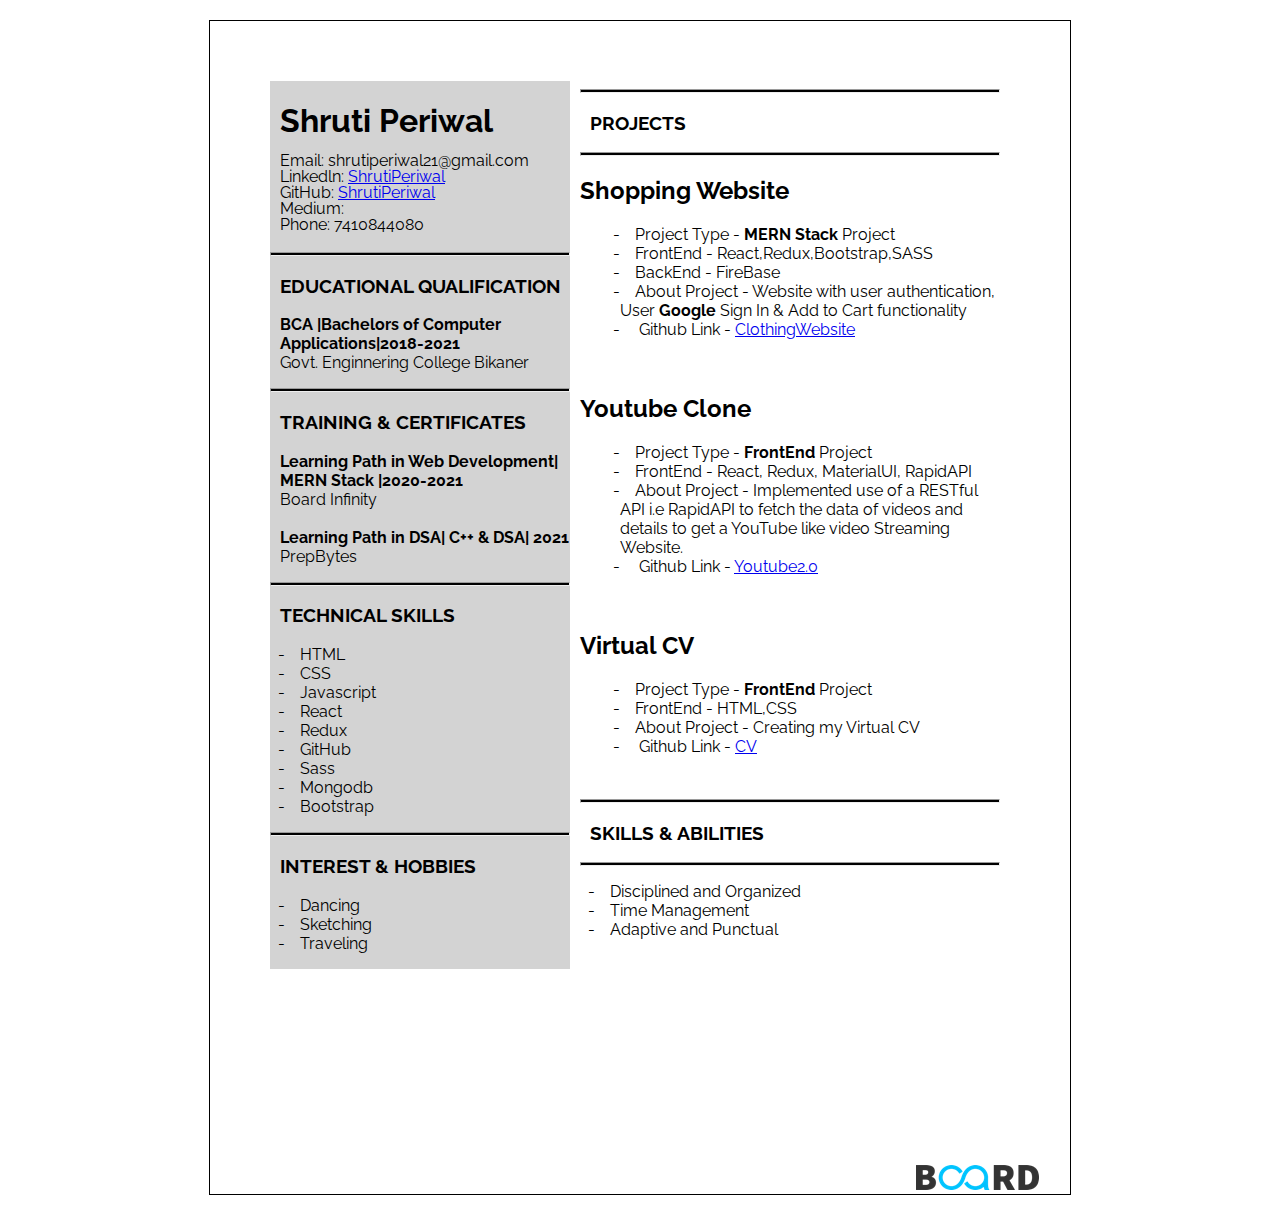
==== index.html @ 3e80f3d0 "cv" ====
<!DOCTYPE html>
<html>
  <head>
    <meta charset="utf-8" />
    <meta http-equiv="X-UA-Compatible" content="IE=edge" />
    <title>CV</title>
    <meta name="description" content="" />
    <meta name="viewport" content="width=device-width, initial-scale=1" />
    <link rel="stylesheet" href="style.css" type="text/css" />
    <link rel="preconnect" href="https://fonts.googleapis.com" />
    <link rel="preconnect" href="https://fonts.gstatic.com" crossorigin />
    <link
      href="https://fonts.googleapis.com/css2?family=Lato&family=Raleway:wght@400;900&display=swap"
      rel="stylesheet"
    />
  </head>
  <body>
    <div class="container">
      <div class="contanier-left">
        <h1>Shruti Periwal</h1>
        <div class="lh0">
          <p>Email: shrutiperiwal21@gmail.com</p>
          <p>
            Linkedln:
            <a href="https://linkedin.com/in/shruti-periwal-11400b213"
              >ShrutiPeriwal</a
            >
          </p>
          <p>
            GitHub: <a href="https://github.com/ShrutiPeriwal">ShrutiPeriwal</a>
          </p>
          <p>Medium:</p>
          <p>Phone: 7410844080</p>
        </div>
        <br />

        <hr />
        <h3>EDUCATIONAL QUALIFICATION</h3>
        <ul style="list-style-type: none; padding-left: 10px">
          <li><b>BCA |Bachelors of Computer Applications|2018-2021</b></li>
          <li>Govt. Enginnering College Bikaner</li>
        </ul>

        <hr />
        <h3>TRAINING & CERTIFICATES</h3>
        <ul style="list-style-type: none; padding-left: 10px">
          <li>
            <b>Learning Path in Web Development| MERN Stack |2020-2021</b>
          </li>
          <li>Board Infinity</li>
          <br />
          <li><b>Learning Path in DSA| C++ & DSA| 2021</b></li>
          <li>PrepBytes</li>
        </ul>

        <hr />
        <h3>TECHNICAL SKILLS</h3>
        <ul style="list-style-type: '-'; padding-left: 15px">
          <li>&emsp;HTML</li>
          <li>&emsp;CSS</li>
          <li>&emsp;Javascript</li>
          <li>&emsp;React</li>
          <li>&emsp;Redux</li>
          <li>&emsp;GitHub</li>
          <li>&emsp;Sass</li>
          <li>&emsp;Mongodb</li>
          <li>&emsp;Bootstrap</li>
        </ul>

        <hr />
    
        <h3>INTEREST & HOBBIES</h3>
        <ul style="list-style-type: '-'; padding-left: 15px">
          <li>&emsp;Dancing</li>
          <li>&emsp;Sketching</li>
          <li>&emsp;Traveling</li>
        </ul>
      </div>

      <div class="container-right">
        <!-- <hr>
                <h3>Fresher</h3> -->
        <hr />
        <h3>PROJECTS</h3>
        <hr />
        <h2>Shopping Website</h2>
        <ul style="list-style-type: '-';">
          <li>&emsp;Project Type - <b>MERN Stack</b> Project</li>
          <li>&emsp;FrontEnd - React,Redux,Bootstrap,SASS</li>
          <li>&emsp;BackEnd - FireBase</li>
          <li>&emsp;About Project - Website with user authentication, User <b>Google</b> Sign In & Add to Cart functionality</li>
          <li>&emsp;
            Github Link -
            <a href="https://github.com/ShrutiPeriwal/clothing-website"
              >ClothingWebsite</a
            >
          </li>
        </ul>
        <br />
        <h2>Youtube Clone</h2>
        <ul style="list-style-type: '-';">
          <li>&emsp;Project Type - <b>FrontEnd</b> Project</li>
          <li>&emsp;FrontEnd - React, Redux, MaterialUI, RapidAPI</li>
          <li>&emsp;About Project - Implemented use of a RESTful API i.e RapidAPI to fetch the data of videos and details to get a YouTube like video Streaming Website.</li>
          <li>&emsp;
            Github Link -
            <a href="https://github.com/ShrutiPeriwal/youtube2.0">Youtube2.0</a>
          </li>
        </ul>
        <br />
        <h2>Virtual CV</h2>
        <ul style="list-style-type: '-';">
          <li>&emsp;Project Type - <b>FrontEnd</b> Project</li>
          <li>&emsp;FrontEnd - HTML,CSS</li>
          <li>&emsp;About Project - Creating my Virtual CV</li>
          <li>&emsp;
            Github Link -
            <a href="https://github.com/ShrutiPeriwal/VirtualCV">CV</a>
          </li>
        </ul>
        
        <br />

        <hr />
        <h3>SKILLS & ABILITIES</h3>
        <hr />
        <ul style="list-style-type: '-'; padding-left: 15px">
          <li>&emsp;Disciplined and Organized</li>
          <li>&emsp;Time Management</li>
          <li>&emsp;Adaptive and Punctual</li>
        </ul>
        <img src="Picture1.png" alt="logo" class="logo" />
      </div>
    </div>
  </body>
</html>
---- style.css ----
body {
    font-family: "Raleway", sans-serif;
    /* font-family: "Lato", sans-serif; sub heading */
}

.container {
    display: flex;
    width: 800px;
    margin: 20px auto;
    border: 1px solid ;
    padding-top: 60px;
    padding-left: 60px; 
}

h1 {
    font-weight: bold;
    padding-left: 10px;
}

h3 {
    padding-left: 10px;
    font-weight: bold;
}

p {
    margin-bottom: 0%;
    padding-left: 10px;
}

hr {
    height: 2px;
    border-width: 1px;
    background-color: black;
}

.contanier-left {
    height: 100%;
    width: 50%;
    background-color: lightgray;
}

.container-right {
    padding-left: 10px;
    height: 100%;
    width: 70%;
    margin-right: 70px;
}

.lh0{
    line-height:0px;
}

.logo {
    margin-left: 80%;
    margin-top: 50%;
}
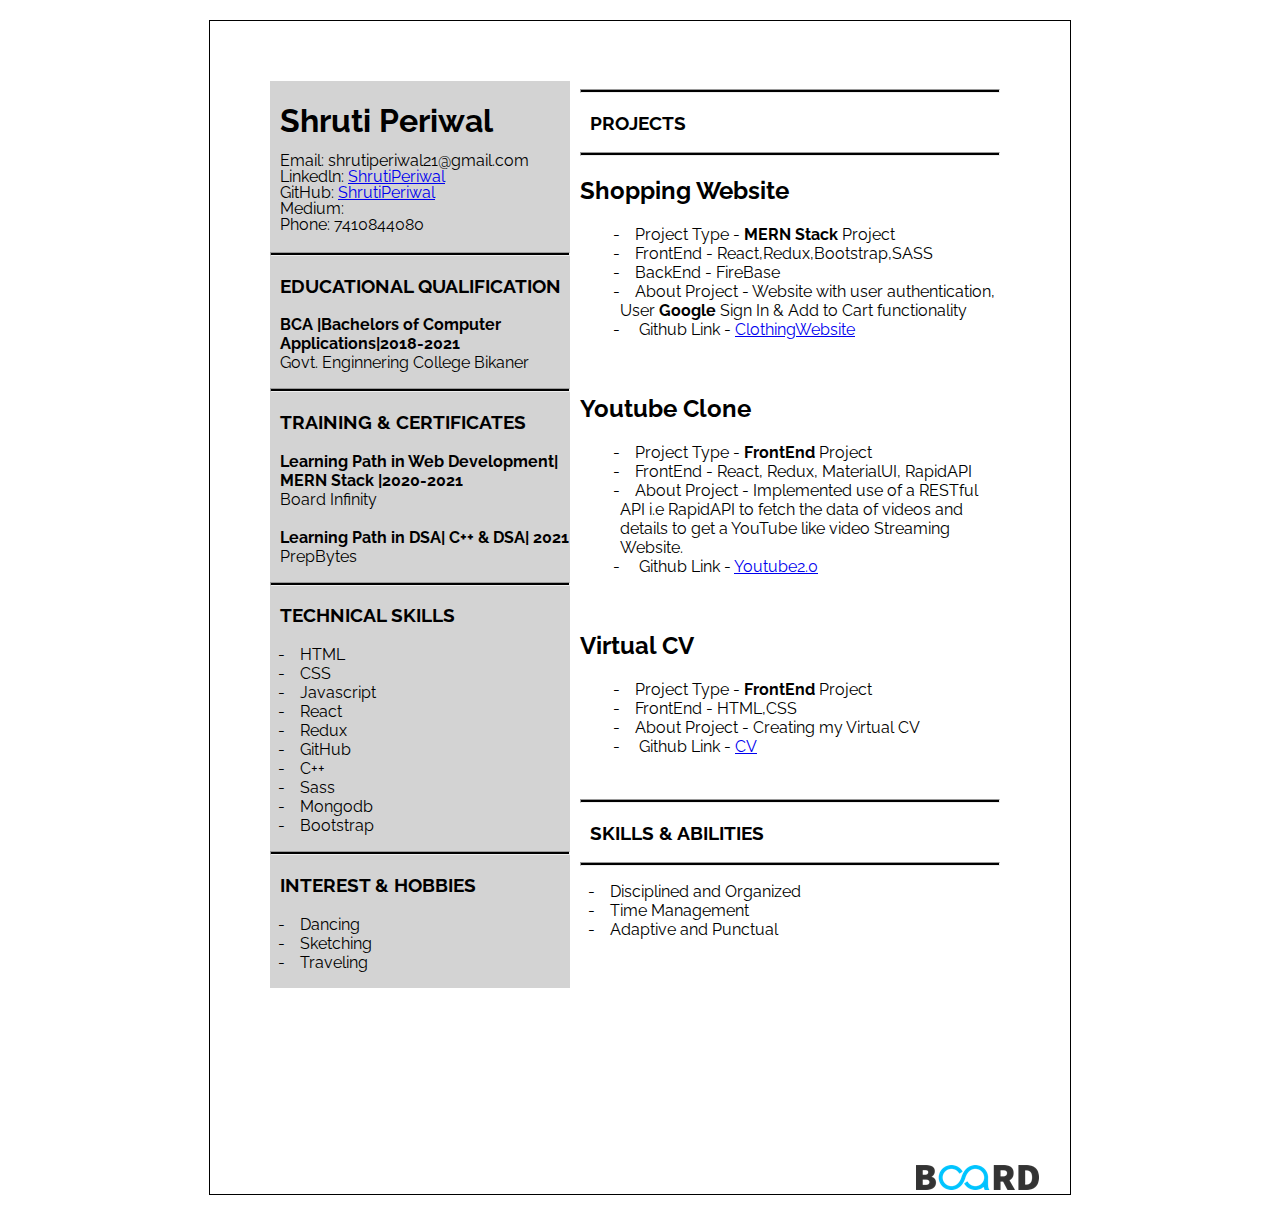
==== commit ab5b2cc7: "cv" ====
--- a/index.html
+++ b/index.html
@@ -62,6 +62,7 @@
           <li>&emsp;React</li>
           <li>&emsp;Redux</li>
           <li>&emsp;GitHub</li>
+          <li>&emsp;C++</li>
           <li>&emsp;Sass</li>
           <li>&emsp;Mongodb</li>
           <li>&emsp;Bootstrap</li>
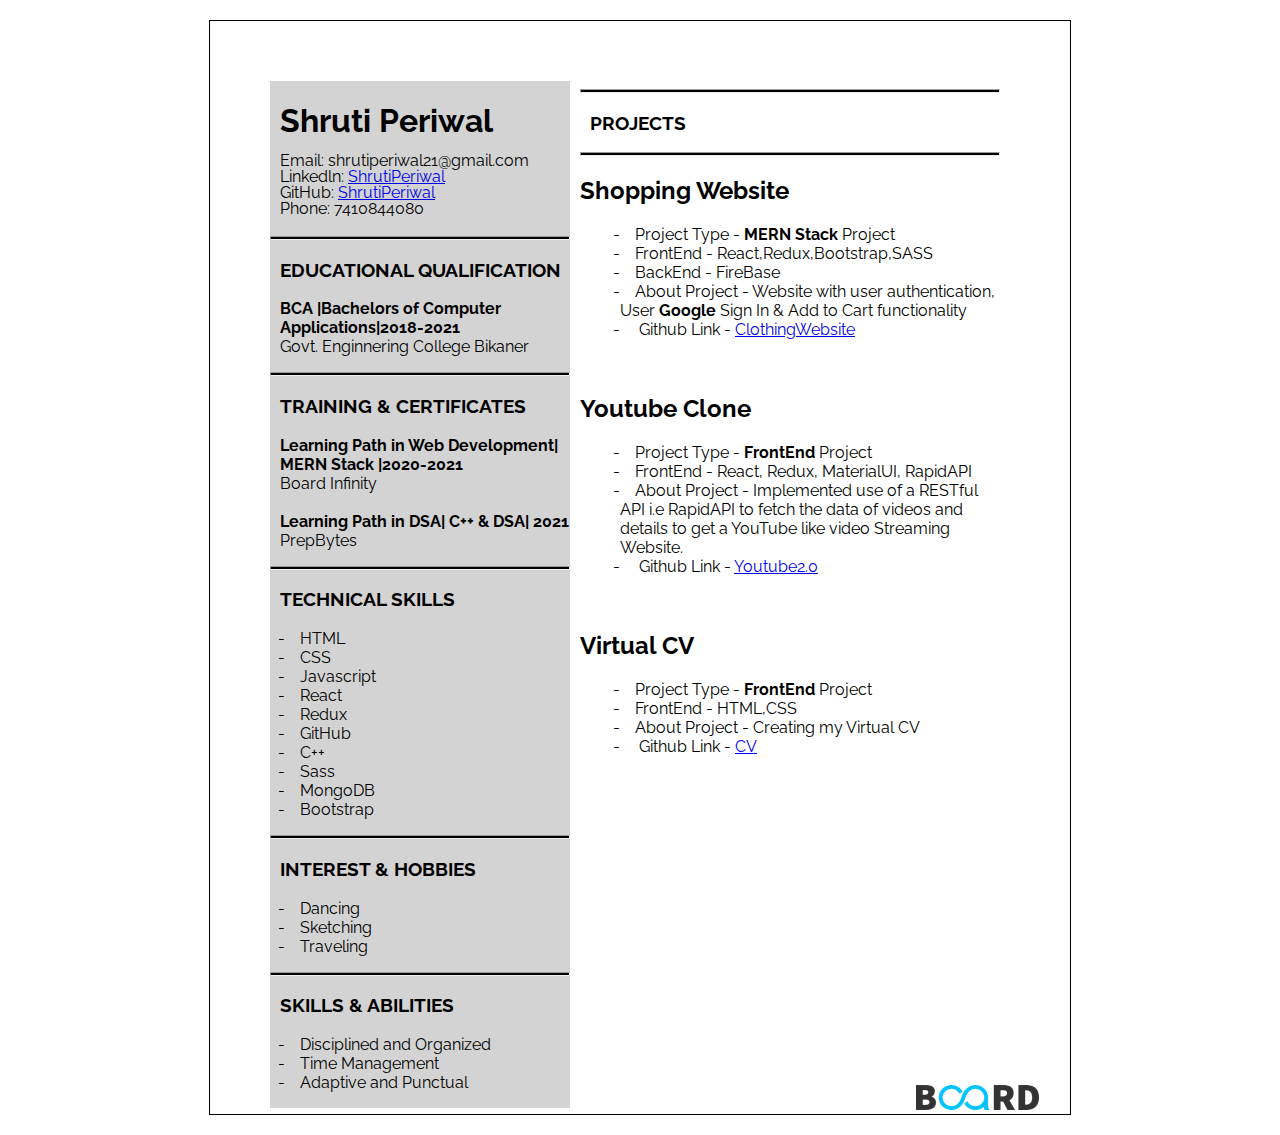
==== commit d4eb1402: "cv" ====
--- a/index.html
+++ b/index.html
@@ -18,7 +18,7 @@
     <div class="container">
       <div class="contanier-left">
         <h1>Shruti Periwal</h1>
-        <div class="lh0">
+        <div class="email">
           <p>Email: shrutiperiwal21@gmail.com</p>
           <p>
             Linkedln:
@@ -29,7 +29,7 @@
           <p>
             GitHub: <a href="https://github.com/ShrutiPeriwal">ShrutiPeriwal</a>
           </p>
-          <p>Medium:</p>
+          <!-- <p>Medium:</p> -->
           <p>Phone: 7410844080</p>
         </div>
         <br />
@@ -64,7 +64,7 @@
           <li>&emsp;GitHub</li>
           <li>&emsp;C++</li>
           <li>&emsp;Sass</li>
-          <li>&emsp;Mongodb</li>
+          <li>&emsp;MongoDB</li>
           <li>&emsp;Bootstrap</li>
         </ul>
 
@@ -76,11 +76,18 @@
           <li>&emsp;Sketching</li>
           <li>&emsp;Traveling</li>
         </ul>
+
+        <!-- <br/> -->
+        <hr />
+        <h3>SKILLS & ABILITIES</h3>
+        <ul style="list-style-type: '-'; padding-left: 15px">
+          <li>&emsp;Disciplined and Organized</li>
+          <li>&emsp;Time Management</li>
+          <li>&emsp;Adaptive and Punctual</li>
+        </ul>
       </div>
 
       <div class="container-right">
-        <!-- <hr>
-                <h3>Fresher</h3> -->
         <hr />
         <h3>PROJECTS</h3>
         <hr />
@@ -122,14 +129,14 @@
         
         <br />
 
+      <!-- <h3>SKILLS & ABILITIES</h3>
         <hr />
-        <h3>SKILLS & ABILITIES</h3>
-        <hr />
-        <ul style="list-style-type: '-'; padding-left: 15px">
+        -->
+        <!-- <ul style="list-style-type: '-'; padding-left: 15px">
           <li>&emsp;Disciplined and Organized</li>
           <li>&emsp;Time Management</li>
           <li>&emsp;Adaptive and Punctual</li>
-        </ul>
+        </ul> -->
         <img src="Picture1.png" alt="logo" class="logo" />
       </div>
     </div>
--- a/style.css
+++ b/style.css
@@ -46,11 +46,11 @@
     margin-right: 70px;
 }
 
-.lh0{
+.email{
     line-height:0px;
 }
 
 .logo {
     margin-left: 80%;
-    margin-top: 50%;
+    margin-top: 70%;
 }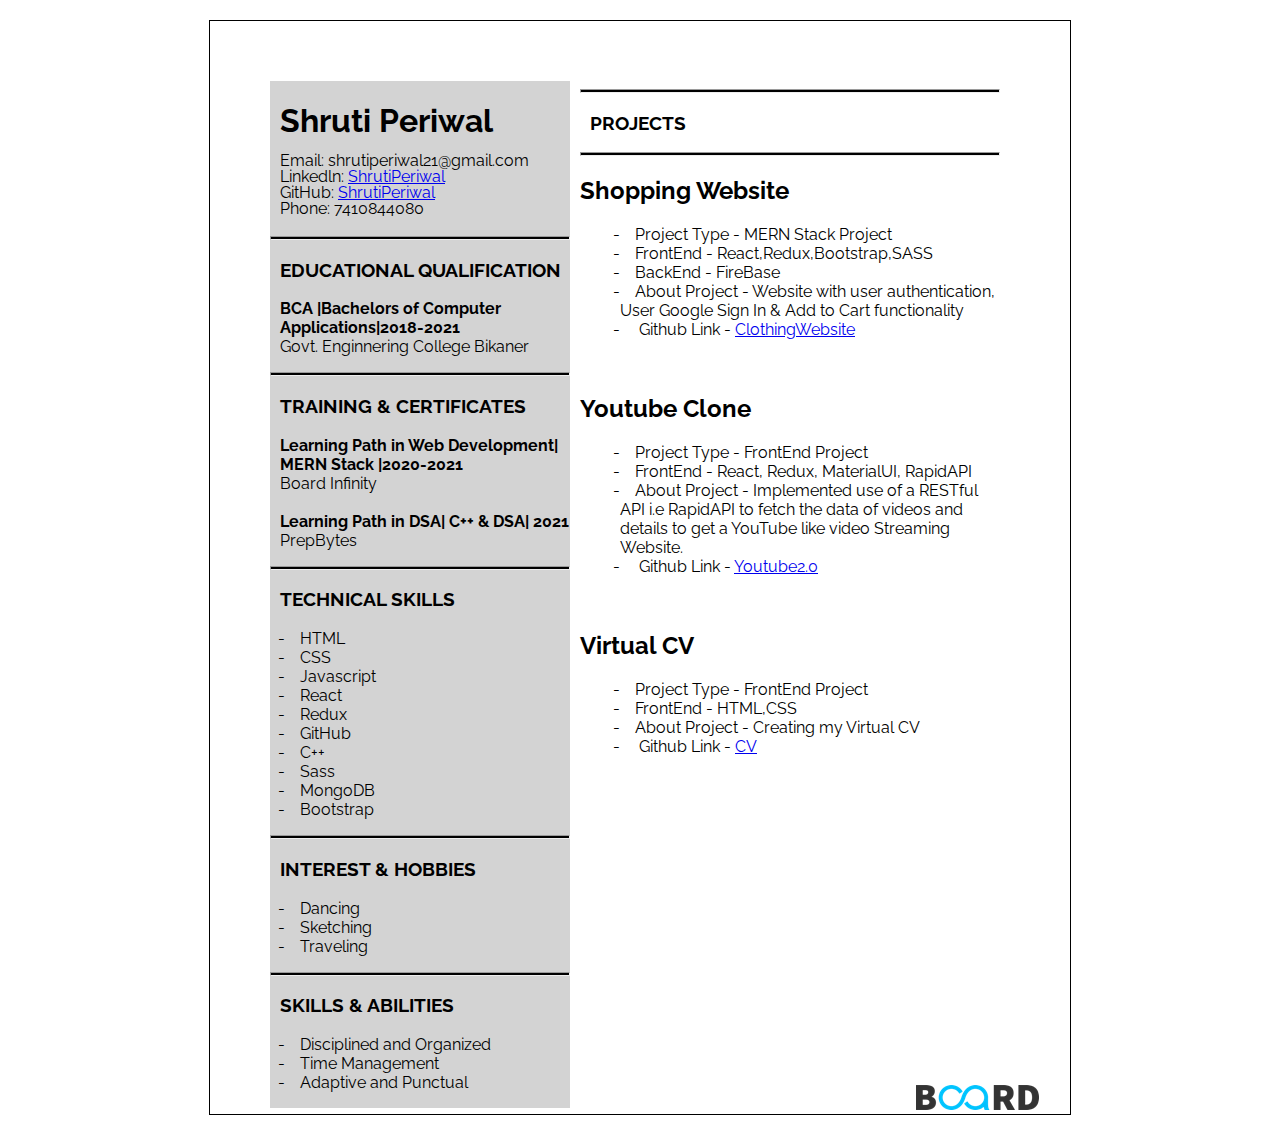
==== commit aa533c0e: "cv" ====
--- a/index.html
+++ b/index.html
@@ -93,10 +93,10 @@
         <hr />
         <h2>Shopping Website</h2>
         <ul style="list-style-type: '-';">
-          <li>&emsp;Project Type - <b>MERN Stack</b> Project</li>
+          <li>&emsp;Project Type - MERN Stack Project</li>
           <li>&emsp;FrontEnd - React,Redux,Bootstrap,SASS</li>
           <li>&emsp;BackEnd - FireBase</li>
-          <li>&emsp;About Project - Website with user authentication, User <b>Google</b> Sign In & Add to Cart functionality</li>
+          <li>&emsp;About Project - Website with user authentication, User Google Sign In & Add to Cart functionality</li>
           <li>&emsp;
             Github Link -
             <a href="https://github.com/ShrutiPeriwal/clothing-website"
@@ -107,7 +107,7 @@
         <br />
         <h2>Youtube Clone</h2>
         <ul style="list-style-type: '-';">
-          <li>&emsp;Project Type - <b>FrontEnd</b> Project</li>
+          <li>&emsp;Project Type - FrontEnd Project</li>
           <li>&emsp;FrontEnd - React, Redux, MaterialUI, RapidAPI</li>
           <li>&emsp;About Project - Implemented use of a RESTful API i.e RapidAPI to fetch the data of videos and details to get a YouTube like video Streaming Website.</li>
           <li>&emsp;
@@ -118,7 +118,7 @@
         <br />
         <h2>Virtual CV</h2>
         <ul style="list-style-type: '-';">
-          <li>&emsp;Project Type - <b>FrontEnd</b> Project</li>
+          <li>&emsp;Project Type - FrontEnd Project</li>
           <li>&emsp;FrontEnd - HTML,CSS</li>
           <li>&emsp;About Project - Creating my Virtual CV</li>
           <li>&emsp;
--- a/style.css
+++ b/style.css
@@ -19,7 +19,7 @@
 
 h3 {
     padding-left: 10px;
-    font-weight: bold;
+    /* font-weight: bold; */
 }
 
 p {
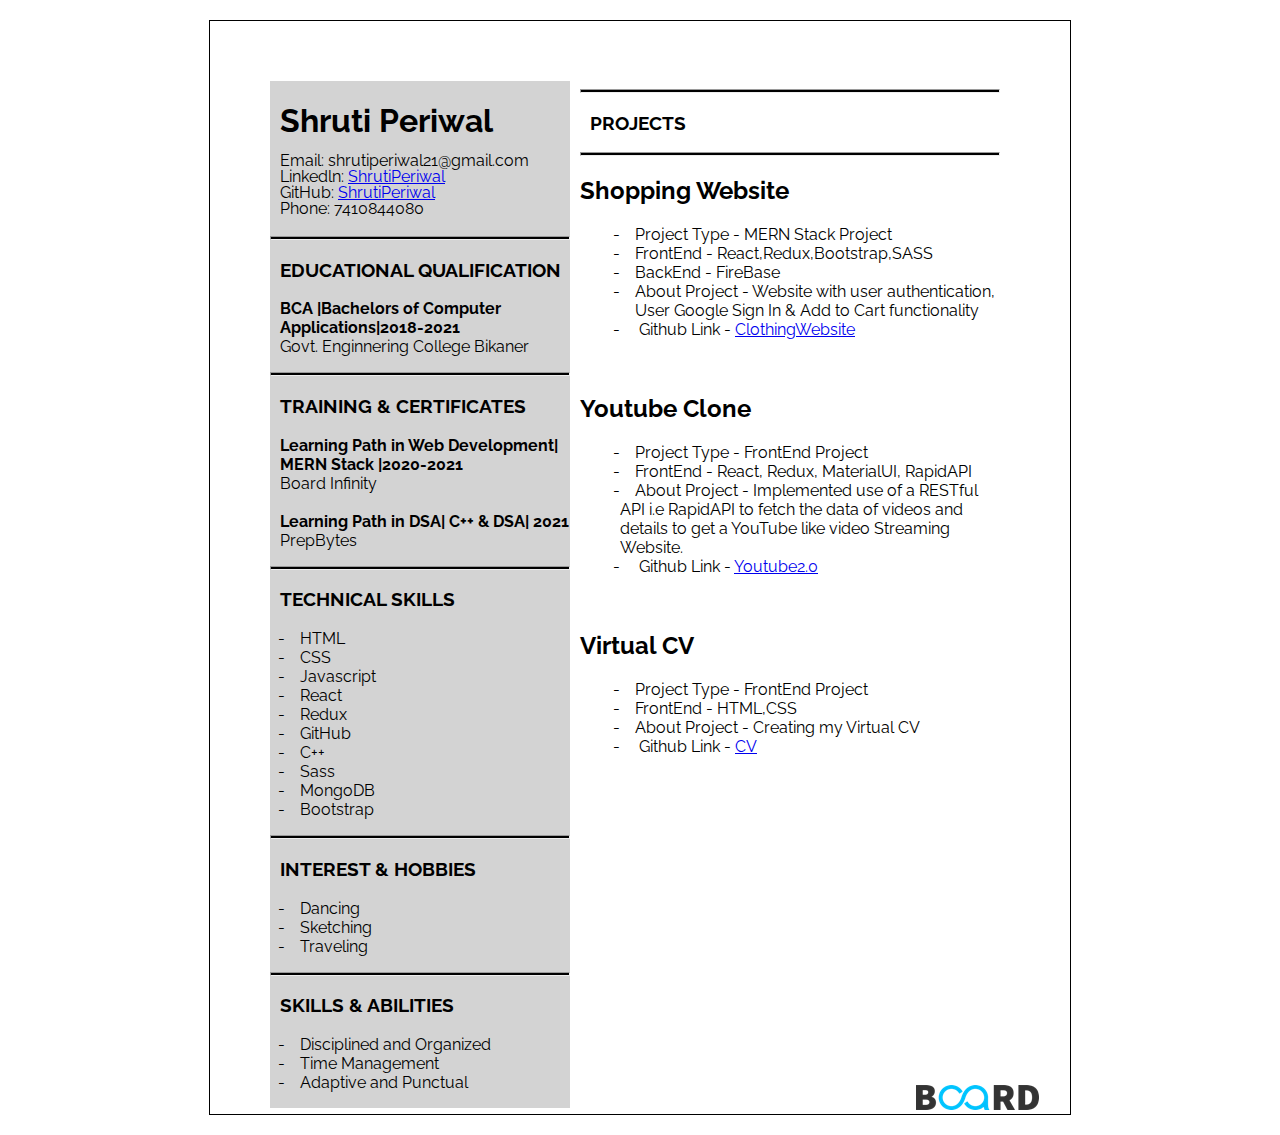
==== commit c03bebcd: "cv" ====
--- a/index.html
+++ b/index.html
@@ -96,7 +96,7 @@
           <li>&emsp;Project Type - MERN Stack Project</li>
           <li>&emsp;FrontEnd - React,Redux,Bootstrap,SASS</li>
           <li>&emsp;BackEnd - FireBase</li>
-          <li>&emsp;About Project - Website with user authentication, User Google Sign In & Add to Cart functionality</li>
+          <li>&emsp;About Project - Website with user authentication, &emsp;User Google Sign In & Add to Cart functionality</li>
           <li>&emsp;
             Github Link -
             <a href="https://github.com/ShrutiPeriwal/clothing-website"
@@ -109,7 +109,7 @@
         <ul style="list-style-type: '-';">
           <li>&emsp;Project Type - FrontEnd Project</li>
           <li>&emsp;FrontEnd - React, Redux, MaterialUI, RapidAPI</li>
-          <li>&emsp;About Project - Implemented use of a RESTful API i.e RapidAPI to fetch the data of videos and details to get a YouTube like video Streaming Website.</li>
+          <li>&emsp;About Project - Implemented use of a RESTful   &emsp;API i.e RapidAPI to fetch the data of videos and details to get a YouTube like video Streaming Website.</li>
           <li>&emsp;
             Github Link -
             <a href="https://github.com/ShrutiPeriwal/youtube2.0">Youtube2.0</a>
@@ -128,15 +128,6 @@
         </ul>
         
         <br />
-
-      <!-- <h3>SKILLS & ABILITIES</h3>
-        <hr />
-        -->
-        <!-- <ul style="list-style-type: '-'; padding-left: 15px">
-          <li>&emsp;Disciplined and Organized</li>
-          <li>&emsp;Time Management</li>
-          <li>&emsp;Adaptive and Punctual</li>
-        </ul> -->
         <img src="Picture1.png" alt="logo" class="logo" />
       </div>
     </div>
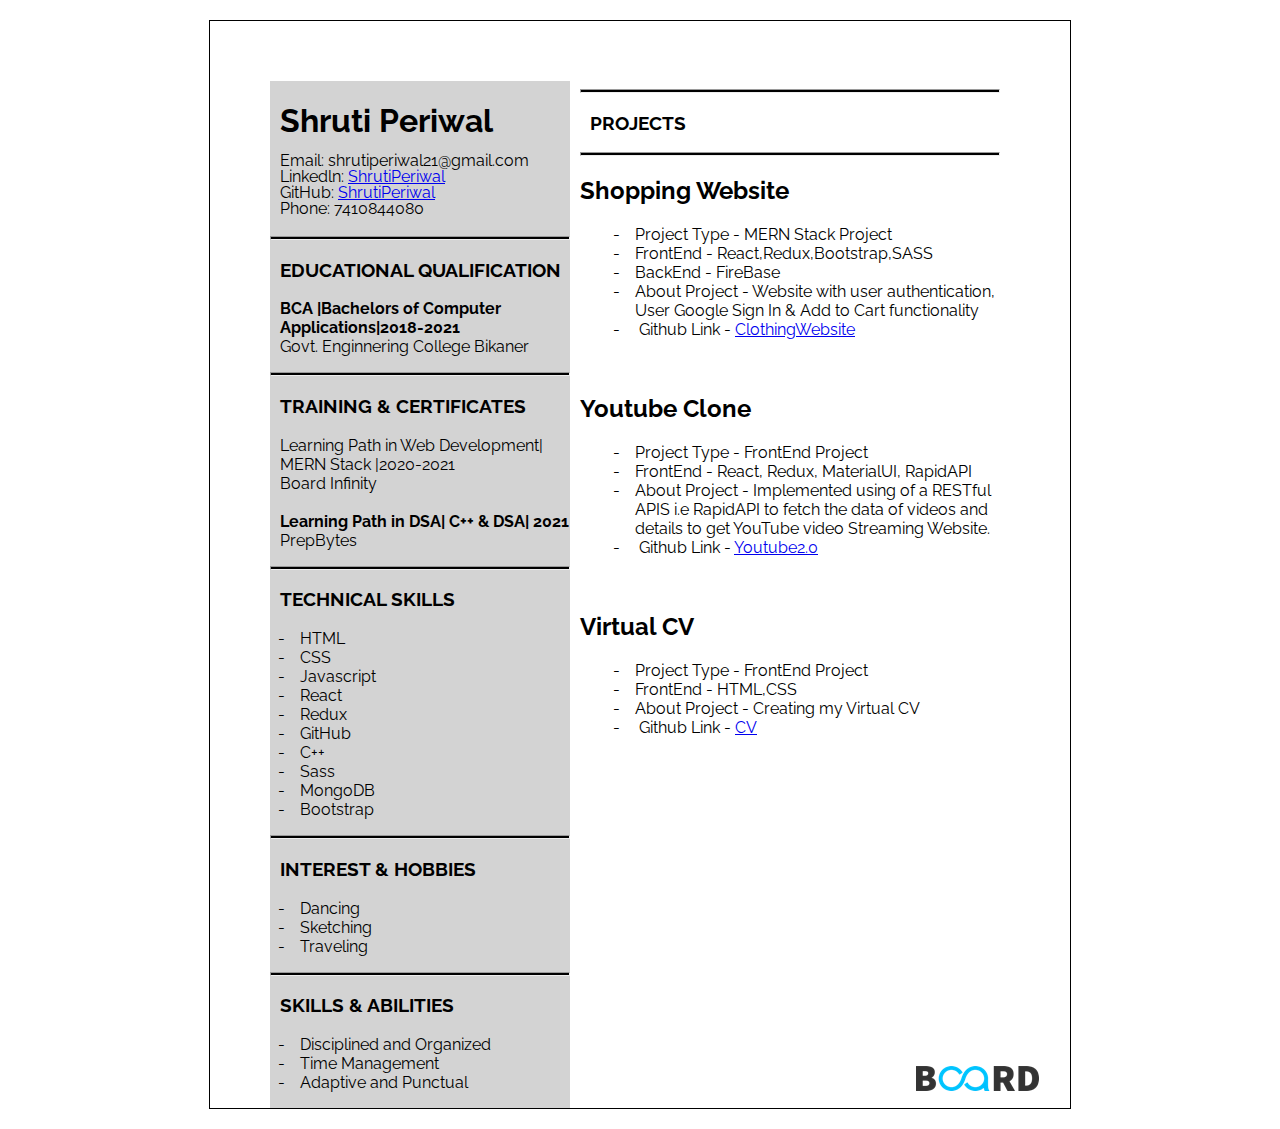
==== commit 2bd43850: "cv" ====
--- a/index.html
+++ b/index.html
@@ -45,7 +45,7 @@
         <h3>TRAINING & CERTIFICATES</h3>
         <ul style="list-style-type: none; padding-left: 10px">
           <li>
-            <b>Learning Path in Web Development| MERN Stack |2020-2021</b>
+            Learning Path in Web Development| MERN Stack |2020-2021
           </li>
           <li>Board Infinity</li>
           <br />
@@ -109,7 +109,7 @@
         <ul style="list-style-type: '-';">
           <li>&emsp;Project Type - FrontEnd Project</li>
           <li>&emsp;FrontEnd - React, Redux, MaterialUI, RapidAPI</li>
-          <li>&emsp;About Project - Implemented use of a RESTful   &emsp;API i.e RapidAPI to fetch the data of videos and details to get a YouTube like video Streaming Website.</li>
+          <li>&emsp;About Project - Implemented using of a RESTful  &emsp;APIS  i.e RapidAPI to fetch the data of videos and &emsp;details to get YouTube video Streaming Website.</li>
           <li>&emsp;
             Github Link -
             <a href="https://github.com/ShrutiPeriwal/youtube2.0">Youtube2.0</a>
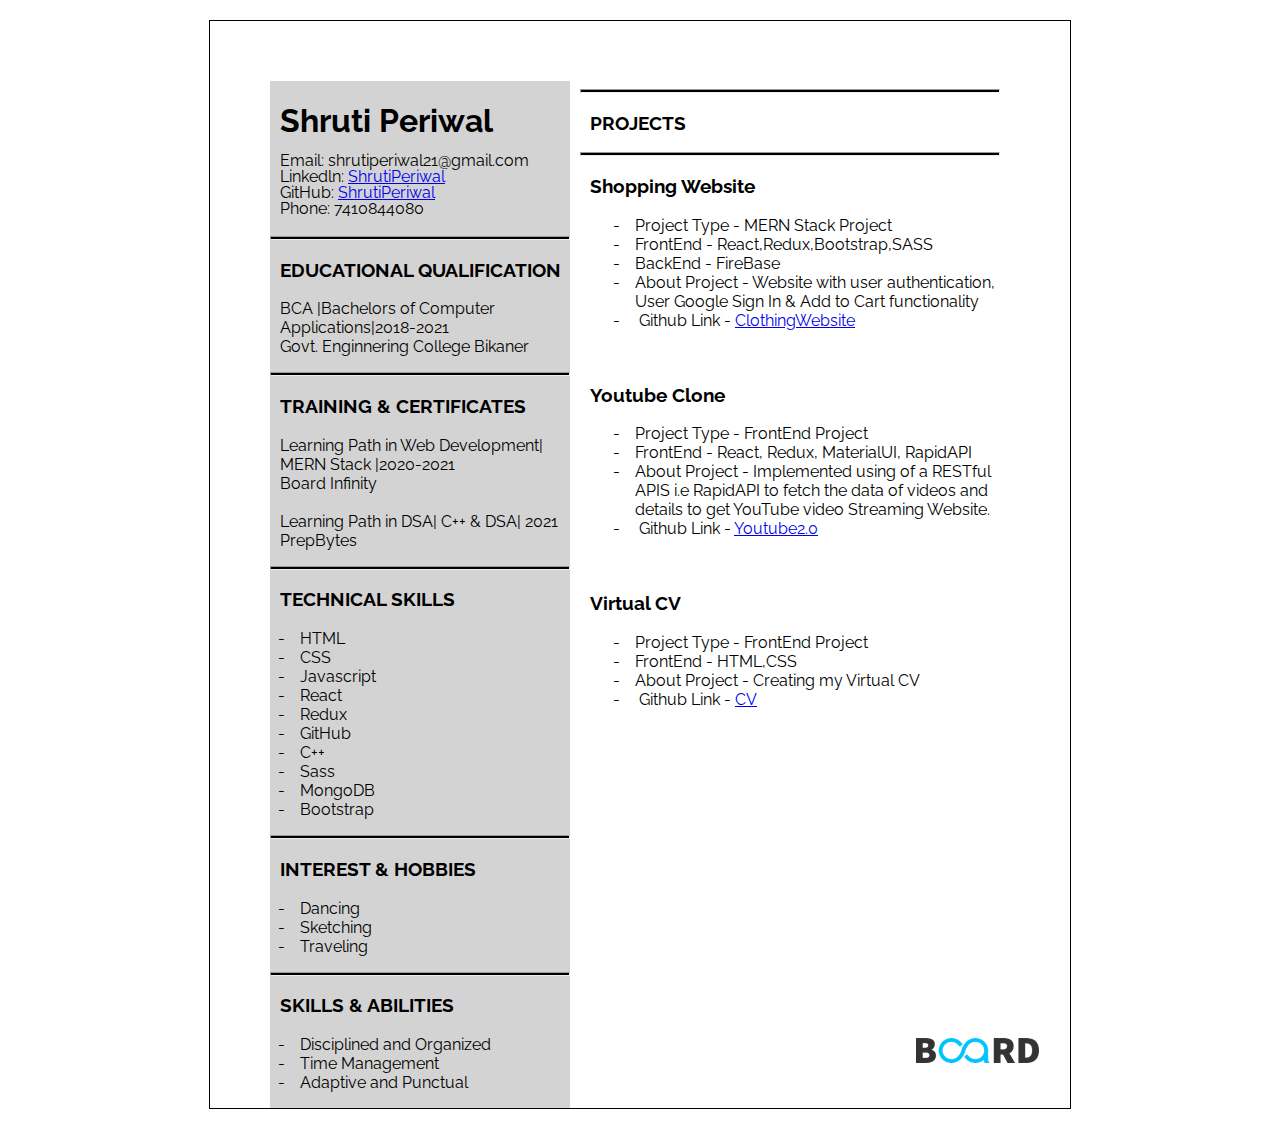
==== commit 99fab271: "cv" ====
--- a/index.html
+++ b/index.html
@@ -37,7 +37,7 @@
         <hr />
         <h3>EDUCATIONAL QUALIFICATION</h3>
         <ul style="list-style-type: none; padding-left: 10px">
-          <li><b>BCA |Bachelors of Computer Applications|2018-2021</b></li>
+          <li>BCA |Bachelors of Computer Applications|2018-2021</li>
           <li>Govt. Enginnering College Bikaner</li>
         </ul>
 
@@ -49,7 +49,7 @@
           </li>
           <li>Board Infinity</li>
           <br />
-          <li><b>Learning Path in DSA| C++ & DSA| 2021</b></li>
+          <li>Learning Path in DSA| C++ & DSA| 2021</li>
           <li>PrepBytes</li>
         </ul>
 
@@ -91,7 +91,7 @@
         <hr />
         <h3>PROJECTS</h3>
         <hr />
-        <h2>Shopping Website</h2>
+        <h3>Shopping Website</h3>
         <ul style="list-style-type: '-';">
           <li>&emsp;Project Type - MERN Stack Project</li>
           <li>&emsp;FrontEnd - React,Redux,Bootstrap,SASS</li>
@@ -105,7 +105,7 @@
           </li>
         </ul>
         <br />
-        <h2>Youtube Clone</h2>
+        <h3>Youtube Clone</h3>
         <ul style="list-style-type: '-';">
           <li>&emsp;Project Type - FrontEnd Project</li>
           <li>&emsp;FrontEnd - React, Redux, MaterialUI, RapidAPI</li>
@@ -116,7 +116,7 @@
           </li>
         </ul>
         <br />
-        <h2>Virtual CV</h2>
+        <h3>Virtual CV</h3>
         <ul style="list-style-type: '-';">
           <li>&emsp;Project Type - FrontEnd Project</li>
           <li>&emsp;FrontEnd - HTML,CSS</li>
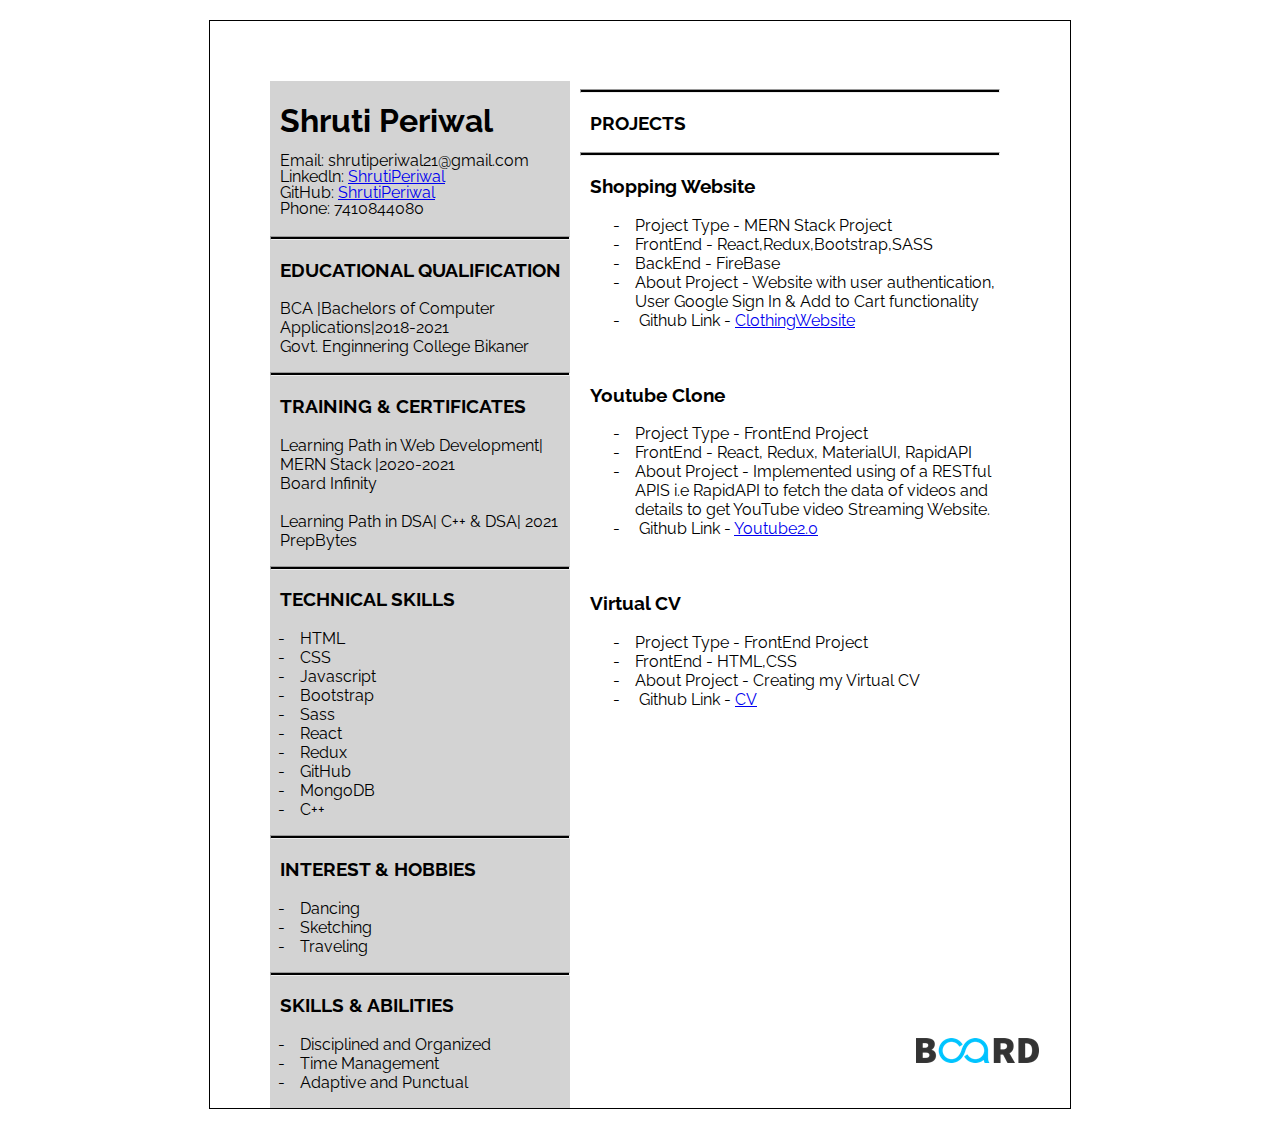
==== commit 8cf1d760: "cv" ====
--- a/index.html
+++ b/index.html
@@ -59,13 +59,14 @@
           <li>&emsp;HTML</li>
           <li>&emsp;CSS</li>
           <li>&emsp;Javascript</li>
+          <li>&emsp;Bootstrap</li>
+          <li>&emsp;Sass</li>
           <li>&emsp;React</li>
           <li>&emsp;Redux</li>
           <li>&emsp;GitHub</li>
+          <li>&emsp;MongoDB</li>
           <li>&emsp;C++</li>
-          <li>&emsp;Sass</li>
-          <li>&emsp;MongoDB</li>
-          <li>&emsp;Bootstrap</li>
+          
         </ul>
 
         <hr />
